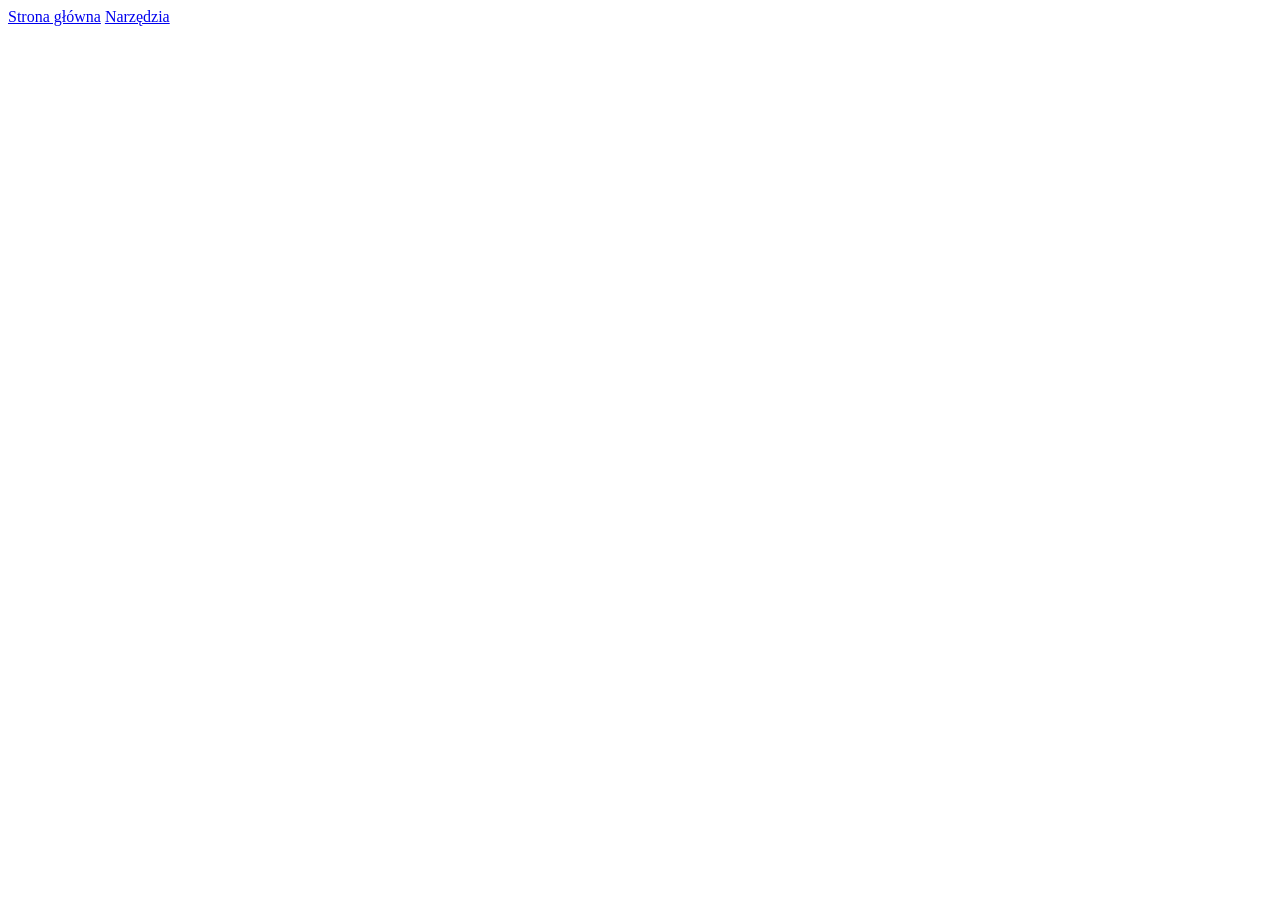
==== narzedzia.html @ e1ff000a "a" ====
<!DOCTYPE html lang="pl">
<head>
    <meta charset="UTF-8">
    <meta name="viewport" content="width=device-width, initial-scale=1.0">
    <title>Narzędzia do bazgrołów</title>
</head>
<body>
    <nav>
  <a href="index.html">Strona główna</a>
  <a href="narzedzia.html">Narzędzia</a>
</nav>
<p></p>
</body>
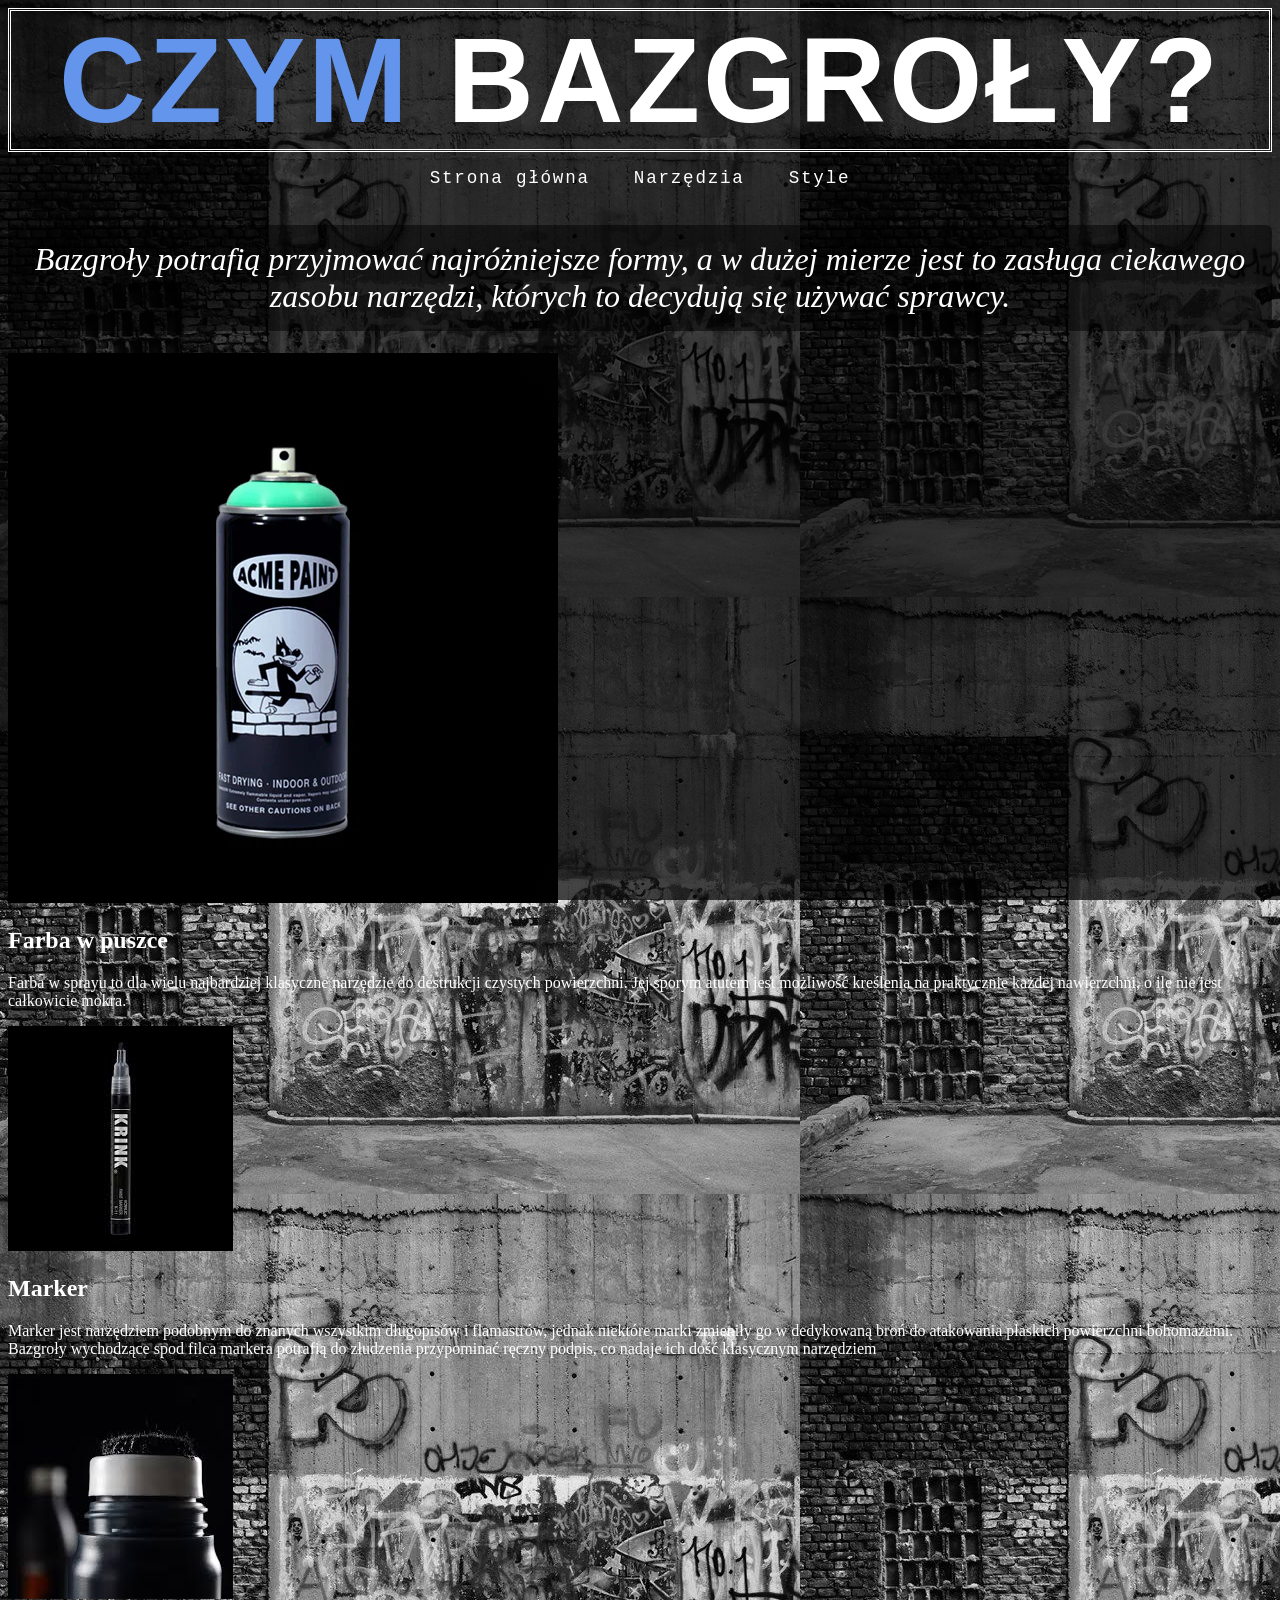
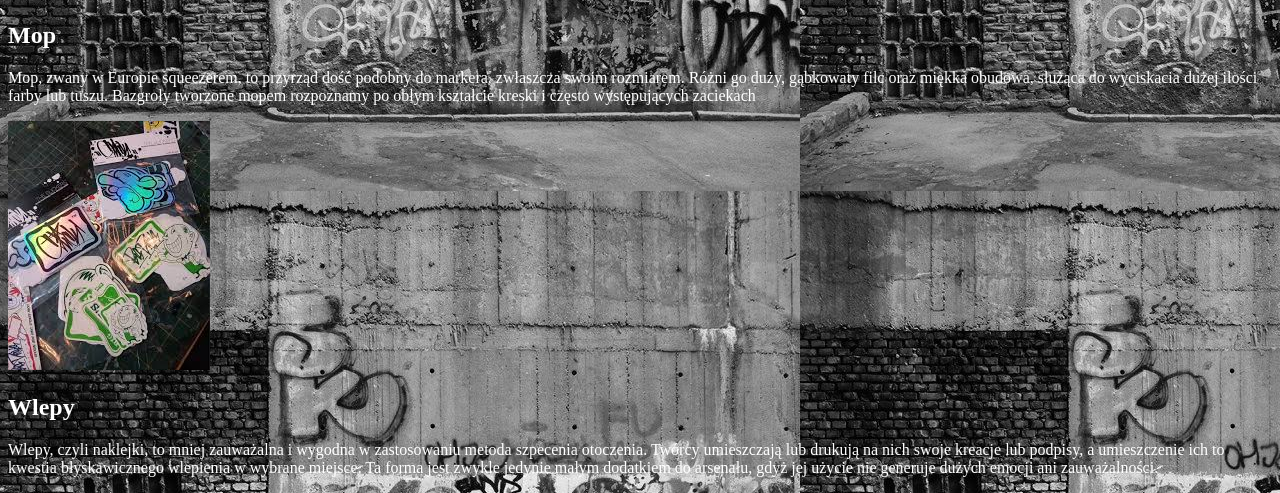
==== commit a1993750: "a a" ====
--- a/narzedzia.html
+++ b/narzedzia.html
@@ -1,13 +1,51 @@
-<!DOCTYPE html lang="pl">
-<head>
-    <meta charset="UTF-8">
-    <meta name="viewport" content="width=device-width, initial-scale=1.0">
-    <title>Narzędzia do bazgrołów</title>
-</head>
-<body>
+<!DOCTYPE html>
+<html lang="pl">
+    <head>
+         <meta charset="UTF-8">
+          <meta name="viewport" content="width=device-width, initial-scale=1.0">
+          <title>Czym bazgroły?</title>
+          <link rel="stylesheet" href="style.css">
+    </head>
+    <body id="strona">
+    <div id="overlay"></div>
+
+   <header id="gora"><span class="header-zmiana">CZYM</span> BAZGROŁY?</header>
     <nav>
   <a href="index.html">Strona główna</a>
   <a href="narzedzia.html">Narzędzia</a>
+  <a href="rodzaje.html">Style</a>
 </nav>
-<p></p>
-</body>+<main>
+  <h1>Bazgroły potrafią przyjmować najróżniejsze formy, a w dużej mierze jest to zasługa ciekawego zasobu narzędzi, których to decydują się używać sprawcy.</h1>
+<section class="narzedzie">
+  <img src="farba.jpg" alt="farba w puszce" class="narzedzie-img">
+  <div class="narzedzie-opis">
+    <h2>Farba w puszce</h2>
+    <p>Farba w sprayu to dla wielu najbardziej klasyczne narzędzie do destrukcji czystych powierzchni. Jej sporym atutem jest możliwość kreślenia na praktycznie każdej nawierzchni, o ile nie jest całkowicie mokra.</p>
+  </div>
+</section>
+
+<section class="narzedzie">
+  <img src="marker.jpg" alt="marker" class="narzedzie-img">
+  <div class="narzedzie-opis">
+    <h2>Marker</h2>
+    <p>Marker jest narzędziem podobnym do znanych wszystkim długopisów i flamastrów, jednak niektóre marki zmieniły go w dedykowaną broń do atakowania płaskich powierzchni bohomazami. Bazgroły wychodzące spod filca markera potrafią do złudzenia przypominać ręczny podpis, co nadaje ich dość klasycznym narzędziem</p>
+  </div>
+</section>
+
+<section class="narzedzie">
+  <img src="mop.jpg" alt="mop" class="narzedzie-img">
+  <div class="narzedzie-opis">
+    <h2>Mop</h2>
+    <p>Mop, zwany w Europie squeezerem, to przyrząd dość podobny do markera, zwłaszcza swoim rozmiarem. Różni go duży, gąbkowaty filc oraz miękka obudowa, służąca do wyciskacia dużej ilości farby lub tuszu. Bazgroły tworzone mopem rozpoznamy po obłym kształcie kreski i często występujących zaciekach</p>
+  </div>
+</section>
+
+<section class="narzedzie">
+  <img src="wlepy.jpg" alt="wlepy" class="narzedzie-img">
+  <div class="narzedzie-opis">
+    <h2>Wlepy</h2>
+    <p>Wlepy, czyli naklejki, to mniej zauważalna i wygodna w zastosowaniu metoda szpecenia otoczenia. Twórcy umieszczają lub drukują na nich swoje kreacje lub podpisy, a umieszczenie ich to kwestia błyskawicznego wlepienia w wybrane miejsce. Ta forma jest zwykle jedynie małym dodatkiem do arsenału, gdyż jej użycie nie generuje dużych emocji ani zauważalności.</p>
+</div>
+</section>
+</main>
--- a/style.css
+++ b/style.css
@@ -0,0 +1,233 @@
+#strona {
+    background-image: url(sana.jpg);
+    color: white;
+}
+
+#overlay {
+    position: fixed;
+    inset: 0;
+    background-color: rgba(0, 0, 0, 0.7);
+    z-index: -1;
+}
+
+/* nawigacja*/
+nav{
+    text-align:center;
+    padding: 16px 0;
+}
+nav a {
+    color: white;
+    text-decoration: none;
+    margin: 0 20px;
+    font-family: 'Courier New', monospace;
+    letter-spacing: 0.1em;
+    font-size: 1.1rem;
+}
+nav a:hover {
+    text-decoration: underline;
+}
+
+
+.svg-bazgroly {
+    display: block;
+    margin: 0 auto;
+    width: 50%;
+}
+h1 {
+    text-align: center;
+    font-style: italic;
+    font-weight: normal;
+    background-color: rgba(0, 0, 0, 0.5);
+    padding: 16px;
+    border-radius: 6px;
+}
+/*TABELAAAAAAAAAAAAAAAAAAAAA*/
+table {
+    border-collapse: collapse;
+    background-color: rgb(207, 210, 210);
+    color: black;
+    width: 100%;
+    border: 3px solid black;
+}
+th {
+   padding: 12px 16px;
+    text-align: left;
+    font-family: 'Courier New', monospace;
+    letter-spacing: 0.1em;
+    font-weight: bold; 
+}
+table a {
+    color: #1b1918;
+    text-decoration: none;
+    font-weight: bold;
+}
+table a:hover {
+    text-decoration: underline;
+}
+tr:nth-child(even) {
+    background-color: rgb(135, 140, 140);
+}
+
+/*ANIMACJA111111*/
+.spray-can-art {
+  display: block;
+  cursor: pointer;
+  transform-origin: center;
+  transform-box: fill-box;
+  transition: transform 0.2s ease;
+}
+.spray-can-art:hover {
+    animation: shake 0.3s infinite linear;
+}
+@keyframes shake {
+  0%   { transform: translate(0, 0) rotate(0deg); }
+  15%  { transform: translate(-4px, 2px) rotate(-3deg); }
+  30%  { transform: translate(4px, -1px) rotate(3deg); }
+  45%  { transform: translate(-3px, -3px) rotate(-1deg); }
+  60%  { transform: translate(3px, 3px) rotate(4deg); }
+  75%  { transform: translate(-2px, 1px) rotate(-2deg); }
+  90%  { transform: translate(2px, -2px) rotate(2deg); }
+  100% { transform: translate(0, 0) rotate(0deg); }
+}
+
+/*guziczki==========================*/
+.btn-klasyczny {
+    background-color: transparent;
+    color: white;
+    border: 2px solid white;
+    padding: 10px 20px;
+    font-family: 'Courier New', monospace;
+    letter-spacing: 0.1em;
+    cursor: pointer;
+    display: block;
+    margin: 20px auto;
+}
+
+.btn-klasyczny:hover {
+    background-color: white;
+    color: black;
+}
+
+.btn-neon {
+    background-color: transparent;
+    color: white;
+    border: 2px solid white;
+    padding: 10px 20px;
+    font-family: 'Courier New', monospace;
+    letter-spacing: 0.1em;
+    cursor: pointer;
+}
+
+.btn-neon:hover {
+    box-shadow: 0 0 8px white, 0 0 20px white;
+}
+
+.btn-neon:active {
+    box-shadow: 0 0 4px white, 0 0 8px white;
+}
+footer {
+    text-align: center;
+    padding: 20px;
+    margin-top: 40px;
+    border-top: 1px solid rgba(255, 255, 255, 0.3);
+    font-family: 'Courier New', monospace;
+    font-weight: bold;
+    letter-spacing: 0.1em;
+    font-size: 0.9rem;
+    color: rgba(255, 255, 255, 1);
+}
+
+/*podstronka style jak bazgroly==============================*/
+
+
+#gora {
+    border: double;
+    font-size: 120px;
+    text-align: center;
+    font-family: Impact, sans-serif;
+    color: #ffffff;
+    letter-spacing: 3px;
+    font-weight: bold;
+}
+.header-zmiana {
+    color:cornflowerblue;
+}
+
+.styl-sekcja h2 {
+    font-family: 'Impact', sans-serif;
+    font-size: 2rem;
+    letter-spacing: 0.1em;
+    margin-bottom: 10px;
+    text-align: center;
+    font-weight: normal;
+}
+
+.styl-sekcja p {
+    text-align: center;
+}
+
+
+
+.galeria {
+    display: flex;
+    gap: 12px;
+    flex-wrap: wrap;
+    margin-top: 16px;
+    justify-content: center;
+}
+
+.galeria-img {
+    width: 300px;
+    height: 220px;
+    object-fit: cover;
+    cursor: pointer;
+    border: 2px solid rgba(255, 255, 255, 0.3);
+    transition: border-color 0.2s, transform 0.2s;
+}
+
+.galeria-img:hover {
+    border-color: white;
+    transform: scale(1.03);
+}
+
+#lightbox {
+    display: none;
+    position: fixed;
+    inset: 0;
+    background-color: rgba(0, 0, 0, 0.92);
+    z-index: 100;
+    justify-content: center;
+    align-items: center;
+    flex-direction: column;
+}
+
+#lightbox.aktywny {
+    display: flex;
+}
+
+#lightbox-img {
+    max-width: 85vw;
+    max-height: 75vh;
+    border: 2px solid white;
+}
+
+#lightbox-opis {
+    margin-top: 16px;
+    font-family: 'Courier New', monospace;
+    color: rgba(255, 255, 255, 0.8);
+    font-size: 1rem;
+}
+
+#lightbox-zamknij {
+    position: absolute;
+    top: 20px;
+    right: 30px;
+    font-size: 2.5rem;
+    cursor: pointer;
+    color: white;
+    line-height: 1;
+}
+
+#lightbox-zamknij:hover {
+    color: rgba(255, 255, 255, 0.6);
+}
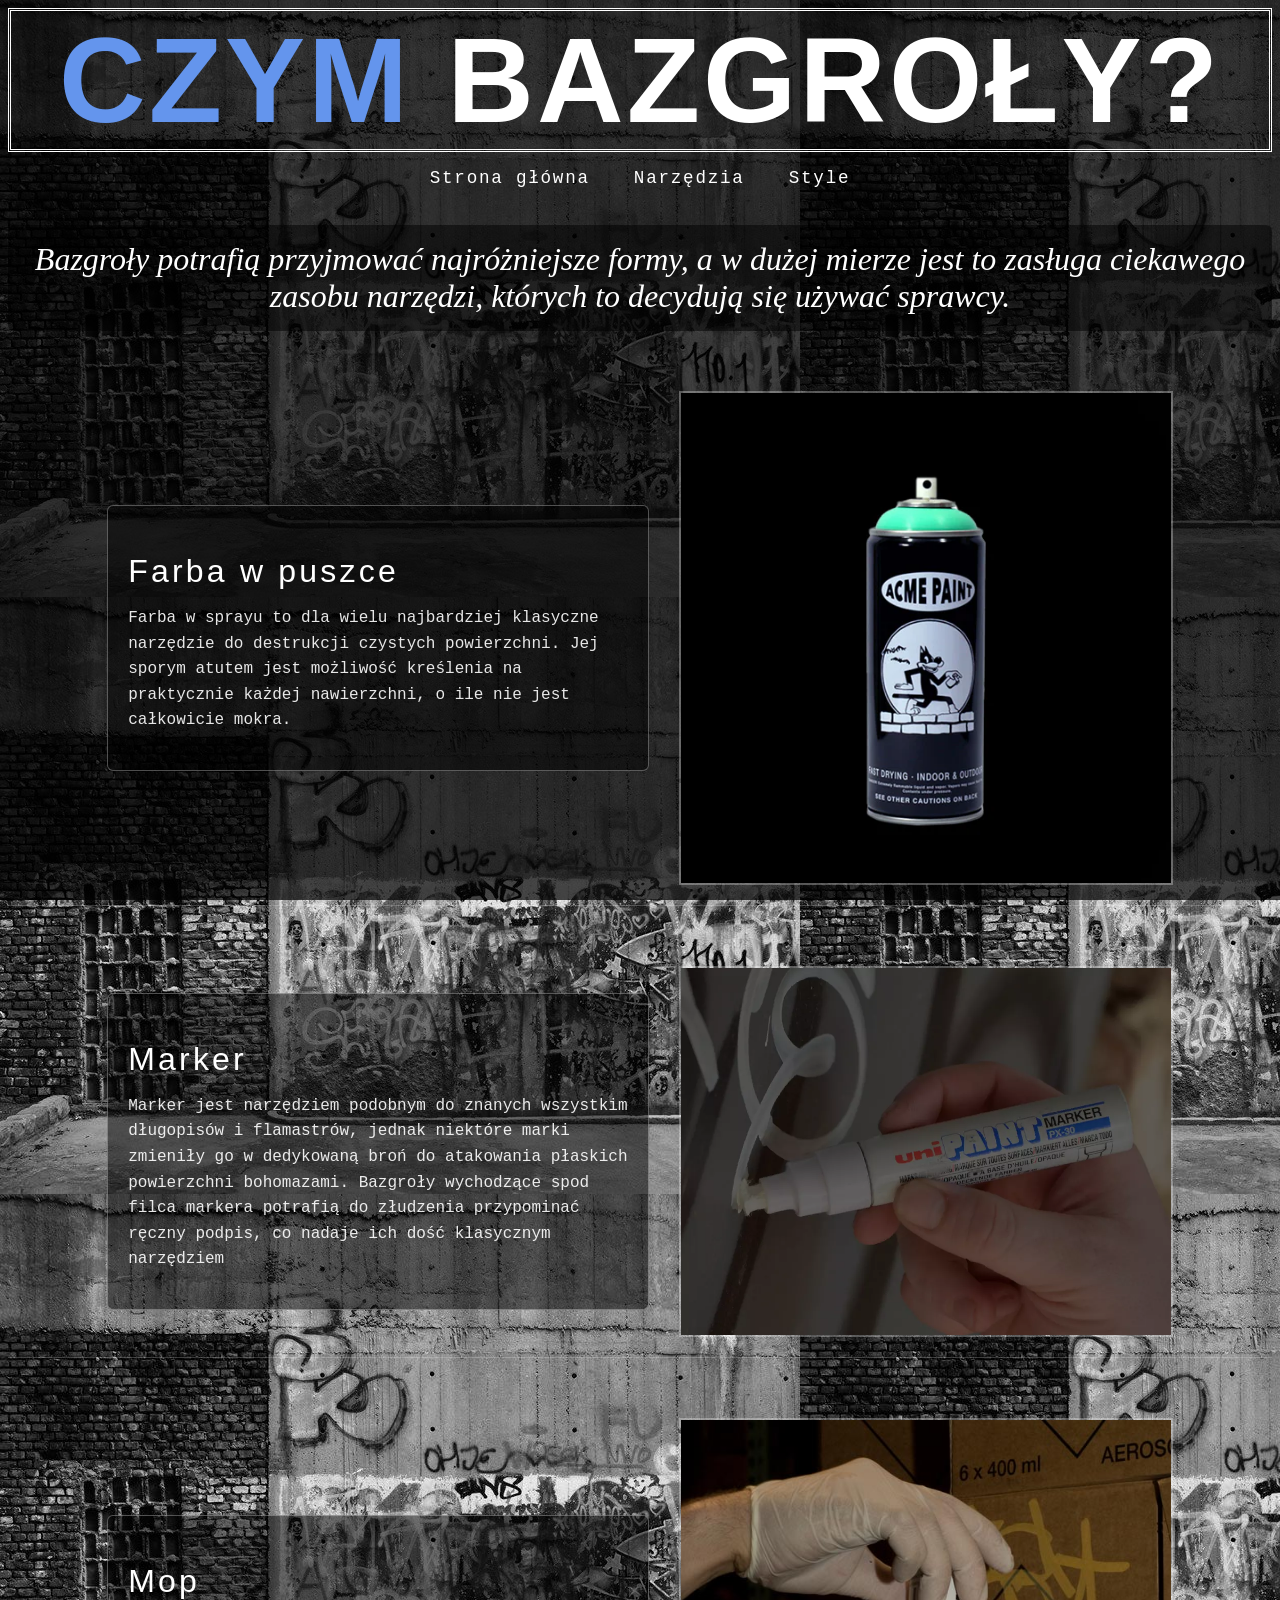
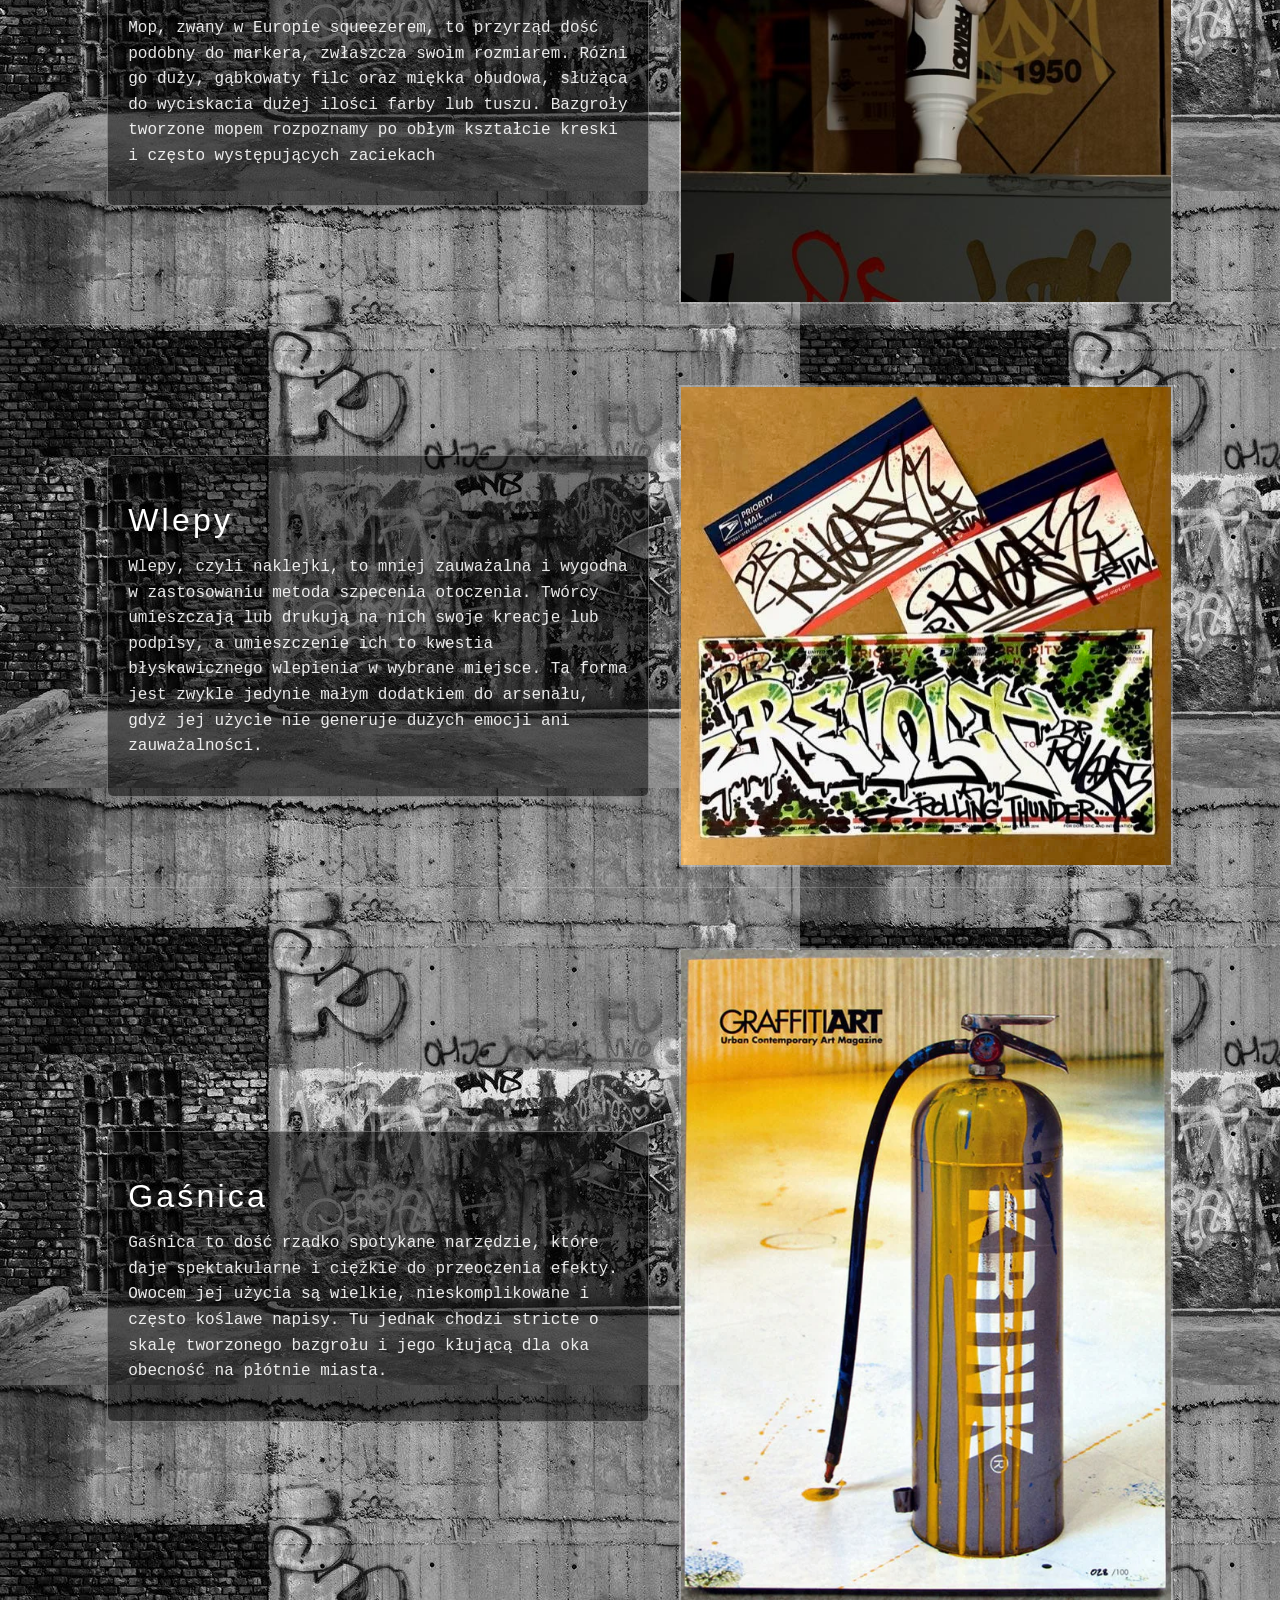
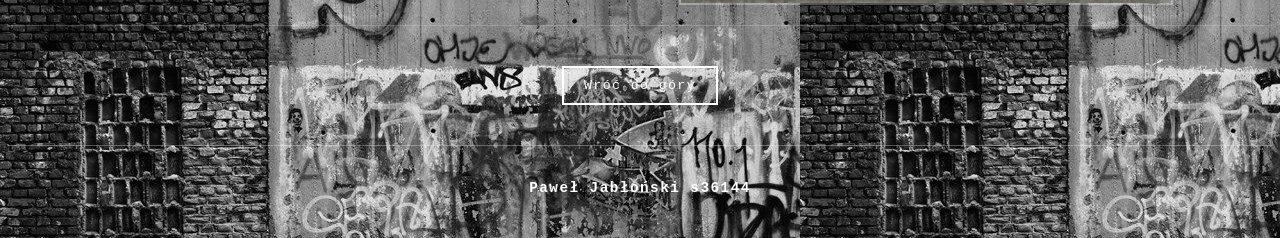
==== commit 38f08179: "a a" ====
--- a/narzedzia.html
+++ b/narzedzia.html
@@ -18,34 +18,55 @@
 <main>
   <h1>Bazgroły potrafią przyjmować najróżniejsze formy, a w dużej mierze jest to zasługa ciekawego zasobu narzędzi, których to decydują się używać sprawcy.</h1>
 <section class="narzedzie">
-  <img src="farba.jpg" alt="farba w puszce" class="narzedzie-img">
   <div class="narzedzie-opis">
     <h2>Farba w puszce</h2>
     <p>Farba w sprayu to dla wielu najbardziej klasyczne narzędzie do destrukcji czystych powierzchni. Jej sporym atutem jest możliwość kreślenia na praktycznie każdej nawierzchni, o ile nie jest całkowicie mokra.</p>
   </div>
+  <img src="farba.jpg" alt="farba w puszce" class="narzedzie-img">
+  
 </section>
 
 <section class="narzedzie">
-  <img src="marker.jpg" alt="marker" class="narzedzie-img">
   <div class="narzedzie-opis">
     <h2>Marker</h2>
     <p>Marker jest narzędziem podobnym do znanych wszystkim długopisów i flamastrów, jednak niektóre marki zmieniły go w dedykowaną broń do atakowania płaskich powierzchni bohomazami. Bazgroły wychodzące spod filca markera potrafią do złudzenia przypominać ręczny podpis, co nadaje ich dość klasycznym narzędziem</p>
   </div>
+  <img src="marker.jpg" alt="marker" class="narzedzie-img">
+  
 </section>
 
 <section class="narzedzie">
-  <img src="mop.jpg" alt="mop" class="narzedzie-img">
   <div class="narzedzie-opis">
     <h2>Mop</h2>
     <p>Mop, zwany w Europie squeezerem, to przyrząd dość podobny do markera, zwłaszcza swoim rozmiarem. Różni go duży, gąbkowaty filc oraz miękka obudowa, służąca do wyciskacia dużej ilości farby lub tuszu. Bazgroły tworzone mopem rozpoznamy po obłym kształcie kreski i często występujących zaciekach</p>
   </div>
+  <img src="mop.jpg" alt="mop" class="narzedzie-img">
+  
 </section>
 
 <section class="narzedzie">
-  <img src="wlepy.jpg" alt="wlepy" class="narzedzie-img">
   <div class="narzedzie-opis">
     <h2>Wlepy</h2>
     <p>Wlepy, czyli naklejki, to mniej zauważalna i wygodna w zastosowaniu metoda szpecenia otoczenia. Twórcy umieszczają lub drukują na nich swoje kreacje lub podpisy, a umieszczenie ich to kwestia błyskawicznego wlepienia w wybrane miejsce. Ta forma jest zwykle jedynie małym dodatkiem do arsenału, gdyż jej użycie nie generuje dużych emocji ani zauważalności.</p>
 </div>
+  <img src="wlepy.jpg" alt="wlepy" class="narzedzie-img">
+  
 </section>
-</main>+
+<section class="narzedzie">
+  <div class="narzedzie-opis">
+    <h2>Gaśnica</h2>
+    <p>Gaśnica to dość rzadko spotykane narzędzie, które daje spektakularne i ciężkie do przeoczenia efekty. Owocem jej użycia są wielkie, nieskomplikowane i często koślawe napisy. Tu jednak chodzi stricte o skalę tworzonego bazgrołu i jego kłującą dla oka obecność na płótnie miasta.</p>
+  </div>
+  <img src="gasnica.jpg" alt="gaśnica" class="narzedzie-img">
+</section>
+
+
+<button class="btn-klasyczny" onclick="location.href='#gora'">Wróć do góry</button>
+       <footer>
+            <p>Paweł Jabłoński s36144</p>
+        </footer>
+        </main>
+
+  </body>
+</html>
--- a/style.css
+++ b/style.css
@@ -28,11 +28,7 @@
 }
 
 
-.svg-bazgroly {
-    display: block;
-    margin: 0 auto;
-    width: 50%;
-}
+
 h1 {
     text-align: center;
     font-style: italic;
@@ -230,4 +226,46 @@
 
 #lightbox-zamknij:hover {
     color: rgba(255, 255, 255, 0.6);
+}
+
+/* PODSTRONA NARZEDZIA TOOLS2222222*/
+
+.narzedzie {
+    display: flex;
+    align-items: center;
+    gap: 30px;
+    margin: 40px 0;
+    padding: 20px;
+    border-bottom: 1px solid rgba(255, 255, 255, 0.2);
+    justify-content: center;
+}
+
+.narzedzie-img {
+    width: 40%;
+    height: auto;
+    border: 2px solid rgba(255, 255, 255, 0.3);
+    flex-shrink: 0;
+}
+
+.narzedzie-opis {
+    max-width: 500px;
+    background-color: rgba(0, 0, 0, 0.5);
+    padding: 20px;
+    border: 1px solid rgba(255, 255, 255, 0.3);
+    border-radius: 6px;
+}
+
+.narzedzie-opis h2 {
+    font-family: Impact, sans-serif;
+    font-size: 2rem;
+    letter-spacing: 0.1em;
+    font-weight: normal;
+    margin-bottom: 10px;
+}
+
+.narzedzie-opis p {
+    font-family: 'Courier New', monospace;
+    font-size: 1rem;
+    line-height: 1.6;
+    color: rgba(255, 255, 255, 0.9);
 }
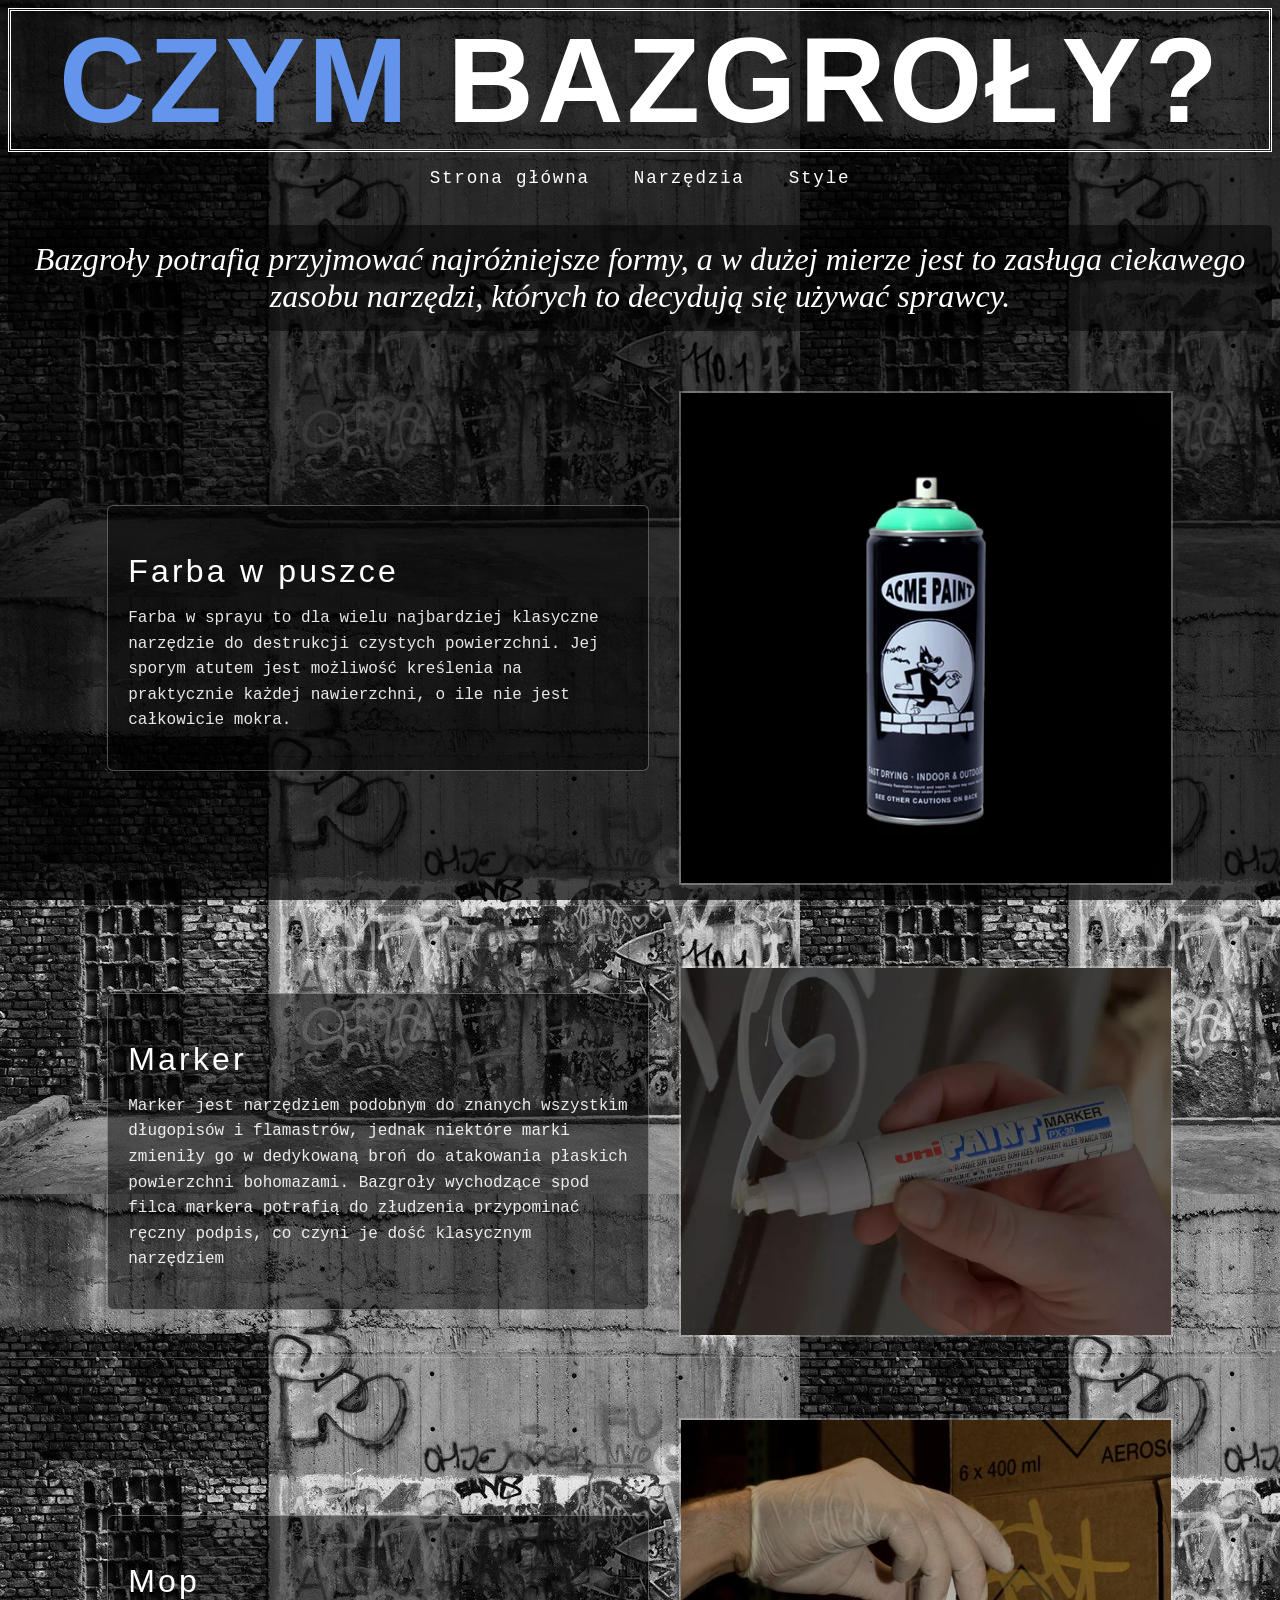
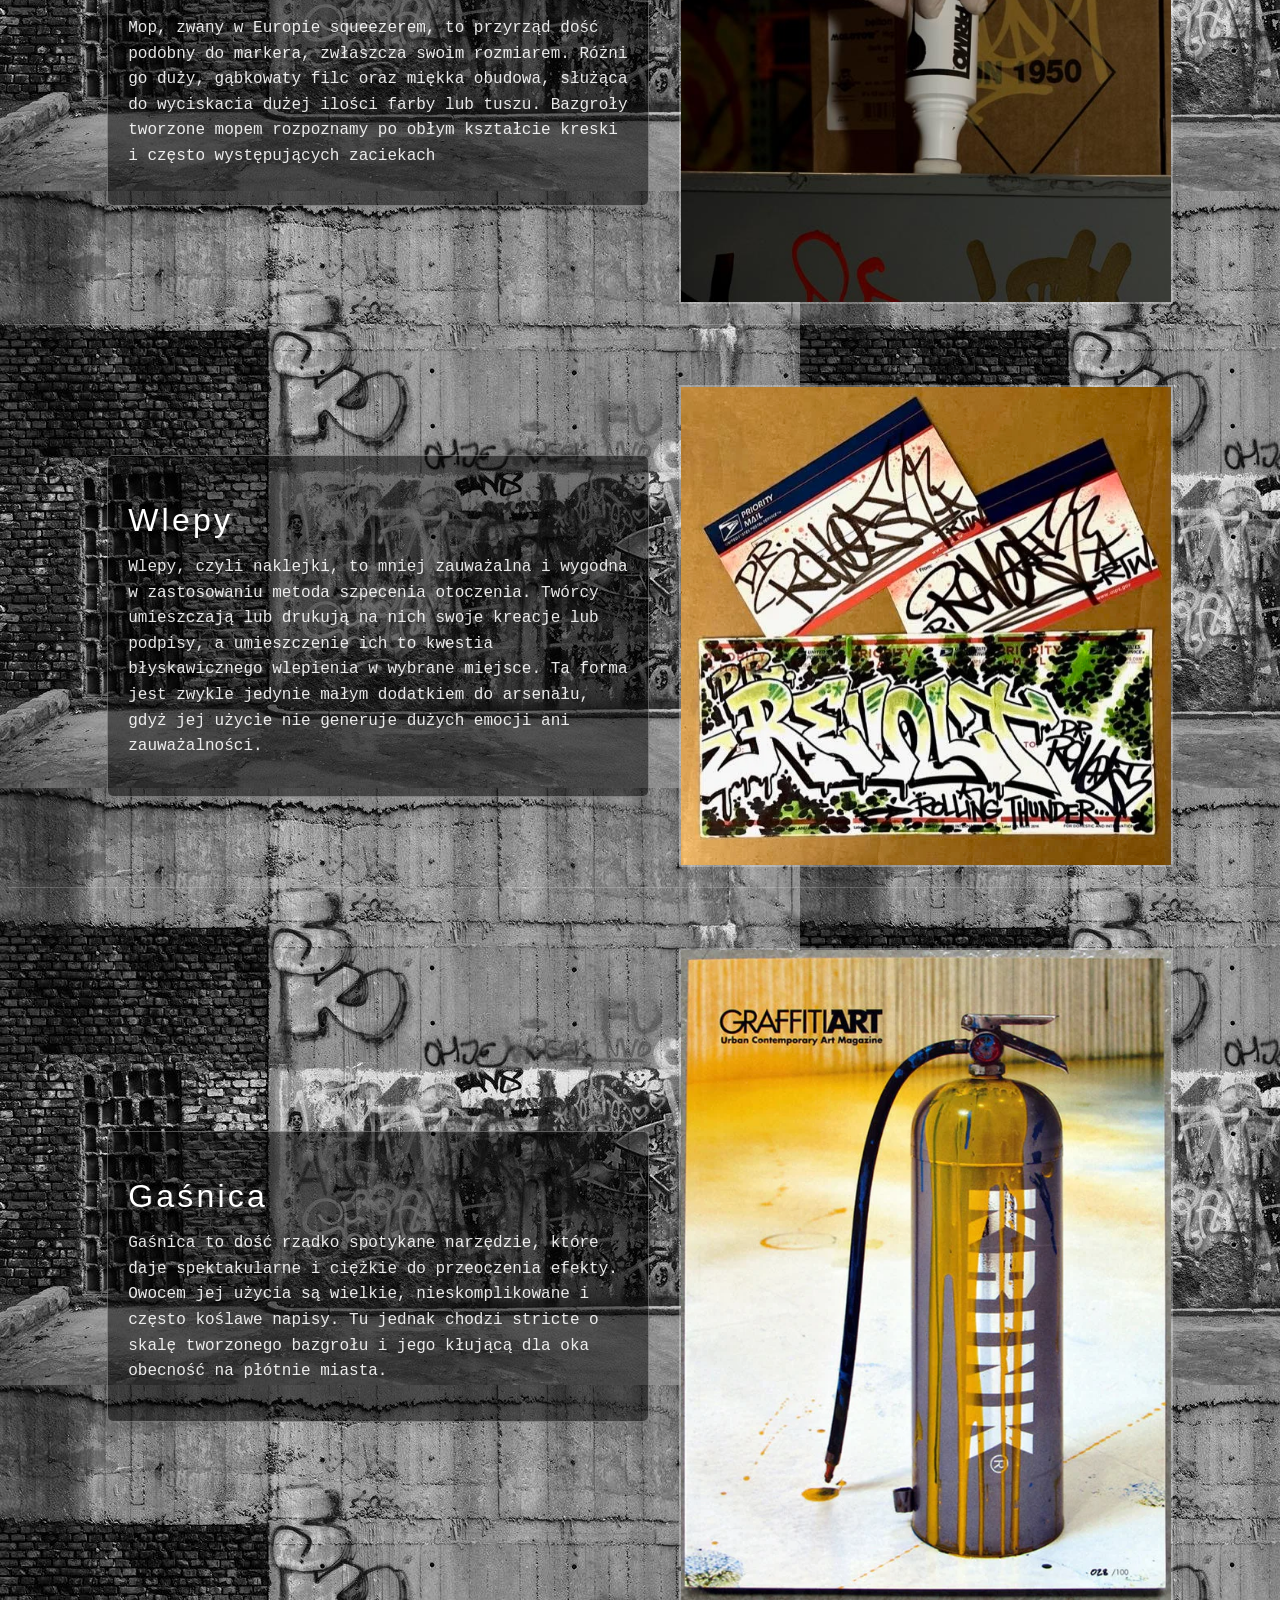
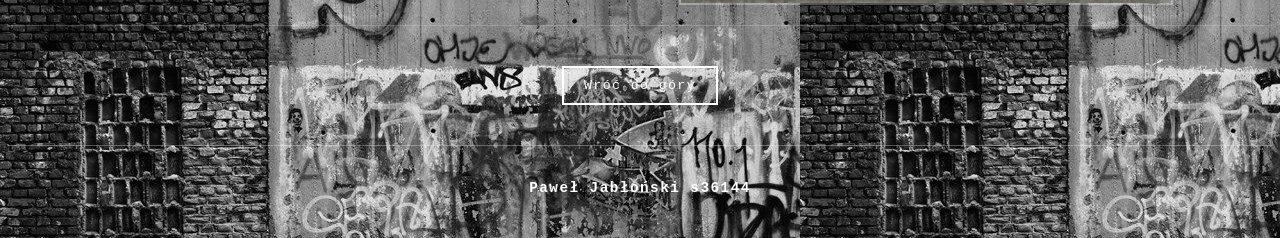
==== commit 7a1cf267: "a a" ====
--- a/narzedzia.html
+++ b/narzedzia.html
@@ -29,7 +29,7 @@
 <section class="narzedzie">
   <div class="narzedzie-opis">
     <h2>Marker</h2>
-    <p>Marker jest narzędziem podobnym do znanych wszystkim długopisów i flamastrów, jednak niektóre marki zmieniły go w dedykowaną broń do atakowania płaskich powierzchni bohomazami. Bazgroły wychodzące spod filca markera potrafią do złudzenia przypominać ręczny podpis, co nadaje ich dość klasycznym narzędziem</p>
+    <p>Marker jest narzędziem podobnym do znanych wszystkim długopisów i flamastrów, jednak niektóre marki zmieniły go w dedykowaną broń do atakowania płaskich powierzchni bohomazami. Bazgroły wychodzące spod filca markera potrafią do złudzenia przypominać ręczny podpis, co czyni je dość klasycznym narzędziem</p>
   </div>
   <img src="marker.jpg" alt="marker" class="narzedzie-img">
   
